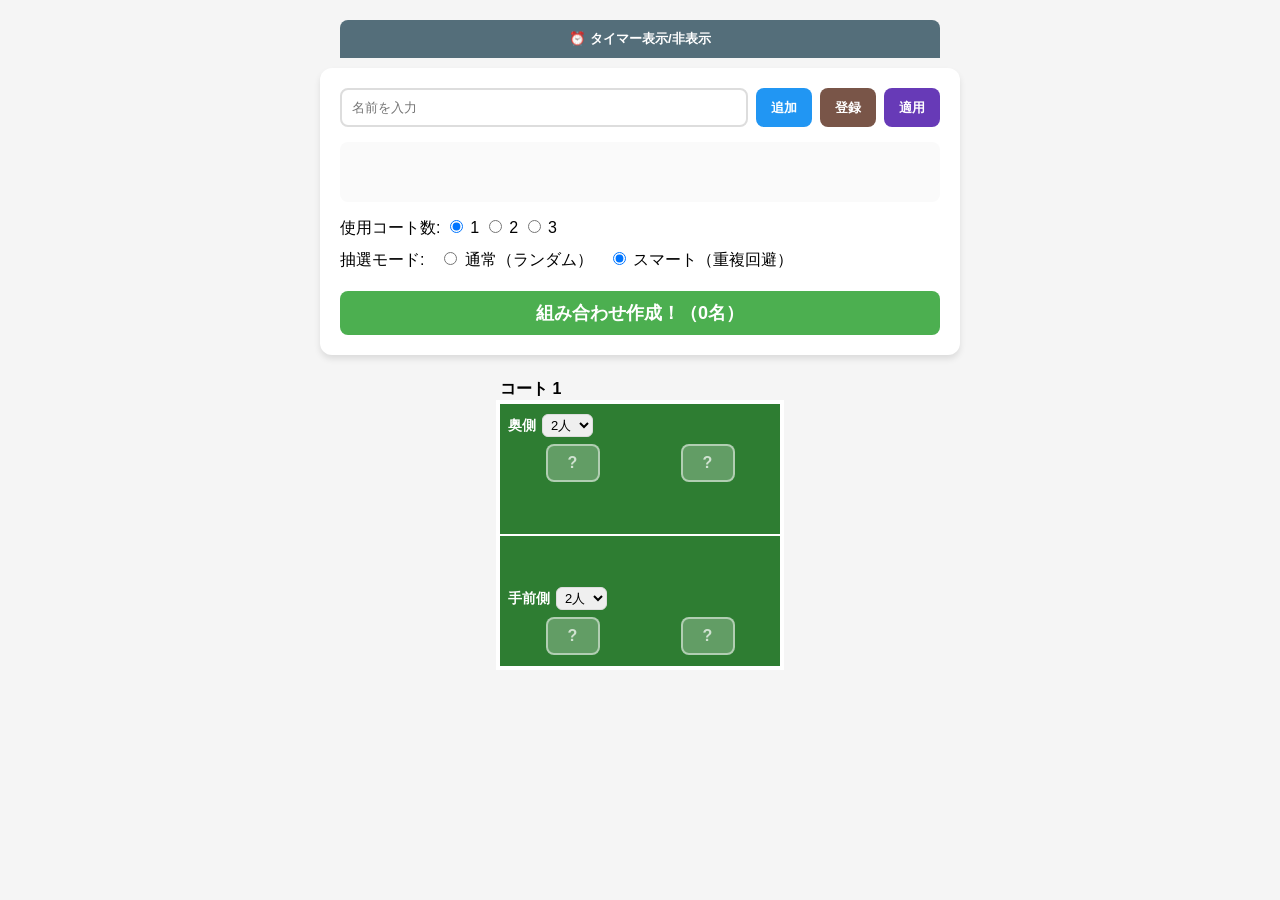
==== index.html @ c97f6c91 "Add per-side player count settings for each court - Courts are always displayed, with a 0–4 player s" ====
<!DOCTYPE html>
<html lang="ja">
<head>
    <meta charset="UTF-8">
    <meta name="viewport" content="width=device-width, initial-scale=1.0">
    <title>Badminton Teamizer</title>
    <link rel="stylesheet" href="main.css">
</head>
<body>

    <div class="menu-container">
        <button class="btn-menu" onclick="toggleTimerView()">⏰ タイマー表示/非表示</button>
        <div id="timerSection" class="timer-section" style="display: none;">
            <div id="timerDisplay" class="timer-display">01:00</div>
            <div class="timer-options">
                <label><input type="radio" name="timePreset" value="60" checked onchange="updateTimerSetting()"> 1分</label>
                <label><input type="radio" name="timePreset" value="180" onchange="updateTimerSetting()"> 3分</label>
                <label><input type="radio" name="timePreset" value="300" onchange="updateTimerSetting()"> 5分</label>
                <label><input type="radio" name="timePreset" value="custom" onchange="updateTimerSetting()"> カスタム</label>
                <input type="number" id="customMin" value="10" min="1" max="99" oninput="updateTimerSetting()" style="display:none; width: 50px;">
            </div>
            <div class="timer-controls">
                <button id="startBtn" class="btn-start" onclick="toggleTimer()">スタート</button>
                <button class="btn-reset" onclick="resetTimer()">リセット</button>
            </div>
        </div>
    </div>

    <div class="config-section">
        <div class="input-group">
            <input type="text" id="nameInput" placeholder="名前を入力" onkeypress="if(event.key==='Enter') addMember()">
            <button class="btn-add" onclick="addMember()">追加</button>
            <button class="btn-register" onclick="registerBaseMembers()">登録</button>
            <button class="btn-apply" onclick="applyBaseMembers()">適用</button>
        </div>
        <div id="memberList" class="member-list"></div>
        <div class="court-selection">
            <span>使用コート数:</span>
            <label><input type="radio" name="courtCount" value="1" checked onchange="onCourtCountChange()"> 1</label>
            <label><input type="radio" name="courtCount" value="2" onchange="onCourtCountChange()"> 2</label>
            <label><input type="radio" name="courtCount" value="3" onchange="onCourtCountChange()"> 3</label>
        </div>
        <div class="mode-selection">
            <span>抽選モード:</span>
            <label><input type="radio" name="drawMode" value="normal"> 通常（ランダム）</label>
            <label><input type="radio" name="drawMode" value="smart" checked> スマート（重複回避）</label>
        </div>
        <button id="drawBtn" class="btn-draw" onclick="drawMatches()">組み合わせ作成！（0名）</button>
        <div id="drawError" class="error-text" style="display:none;"></div>
    </div>

    <div id="instruction" class="info-text" style="display:none;">
        <strong>入れ替えモード:</strong> メンバーをタップして選択、2人目をタップで入れ替え。
    </div>

    <div id="courtsContainer" class="courts-container"></div>

    <div class="waiting-room" id="waitingRoom" style="display:none;">
        <h3>待機メンバー</h3>
        <div id="waitingList" class="member-list"></div>
    </div>

    <script src="script.js"></script>
</body>
</html>
---- main.css ----
:root {
    --court-green: #2e7d32;
    --court-line: #ffffff;
    --accent-color: #ff9800;
    --primary-color: #2196f3;
}

body {
    font-family: 'Helvetica Neue', Arial, "Hiragino Kaku Gothic ProN", "Hiragino Sans", Meiryo, sans-serif;
    background-color: #f5f5f5;
    margin: 0;
    padding: 20px;
    display: flex;
    flex-direction: column;
    align-items: center;
}

/* メニュー・タイマー関連 */
.menu-container {
    width: 100%;
    max-width: 600px;
    margin-bottom: 10px;
    text-align: center;
}

.btn-menu {
    background-color: #546e7a;
    color: white;
    width: 100%;
    padding: 10px;
    border-radius: 8px 8px 0 0;
}

.timer-section {
    background: #333;
    color: white;
    padding: 20px;
    border-radius: 0 0 12px 12px;
    margin-bottom: 20px;
}

.timer-display {
    font-size: 48px;
    font-family: monospace;
    color: #00e676;
    margin-bottom: 10px;
}

/* 追加: モード選択のスタイル */
.mode-selection {
    margin: 10px 0;
    display: flex;
    gap: 15px;
    align-items: center;
}

.mode-selection label {
    cursor: pointer;
}

.error-text {
    margin-top: 10px;
    padding: 10px;
    background: #ffebee;
    color: #c62828;
    border-left: 5px solid #c62828;
    border-radius: 8px;
    font-weight: bold;
}

/* 設定セクション */
.config-section {
    background: white;
    padding: 20px;
    border-radius: 12px;
    box-shadow: 0 4px 6px rgba(0,0,0,0.1);
    width: 100%;
    max-width: 600px;
    margin-bottom: 20px;
}

.input-group {
    display: flex;
    gap: 8px;
    margin-bottom: 15px;
    flex-wrap: wrap;
}

input[type="text"] {
    flex-grow: 1;
    padding: 10px;
    border: 2px solid #ddd;
    border-radius: 8px;
}

button {
    padding: 10px 15px;
    border: none;
    border-radius: 8px;
    cursor: pointer;
    font-weight: bold;
    transition: 0.2s;
}

.btn-add { background-color: var(--primary-color); color: white; }
.btn-register { background-color: #795548; color: white; }
.btn-apply { background-color: #673ab7; color: white; }
.btn-draw { background-color: #4caf50; color: white; width: 100%; font-size: 18px; margin-top: 10px; }

.member-list {
    display: flex;
    flex-wrap: wrap;
    gap: 8px;
    margin: 15px 0;
    min-height: 40px;
    padding: 10px;
    background: #fafafa;
    border-radius: 8px;
}

.member-chip {
    background: white;
    padding: 8px 15px;
    border-radius: 8px;
    border: 2px solid #ddd;
    font-weight: bold;
}

.member-chip.selected {
    background: var(--accent-color);
    color: white;
    border-color: #e65100;
    animation: pulse 1s infinite;
}

@keyframes pulse {
    0% { transform: scale(1); }
    50% { transform: scale(1.05); }
    100% { transform: scale(1); }
}

/* コート表示 */
.courts-container {
    display: flex;
    flex-wrap: wrap;
    gap: 20px;
    justify-content: center;
    width: 100%;
}

.court-wrapper {
    background: var(--court-green);
    width: 280px;
    min-height: 250px;
    border: 4px solid var(--court-line);
    position: relative;
    display: flex;
    flex-direction: column;
    justify-content: space-between;
    padding: 6px 0;
    margin-top: 25px;
}

/* コートの片側（奥側 / 手前側）: 人数セレクトと選手枠 */
.court-side {
    display: flex;
    flex-direction: column;
    gap: 6px;
    padding: 4px 8px;
}

.court-side-header {
    display: flex;
    align-items: center;
    gap: 6px;
    color: var(--court-line);
    font-size: 0.85em;
    font-weight: bold;
}

.court-side-header select {
    padding: 2px 4px;
    border: 1px solid #ddd;
    border-radius: 6px;
    font-size: 13px;
}

.member-chip.empty {
    background: rgba(255,255,255,0.25);
    border-color: rgba(255,255,255,0.5);
    color: rgba(255,255,255,0.7);
    min-width: 20px;
    text-align: center;
}

.court-label {
    position: absolute;
    top: -25px;
    left: 0;
    font-weight: bold;
}

.net-line { height: 2px; background: var(--court-line); width: 100%; }
.player-slot { display: flex; flex-wrap: wrap; justify-content: space-around; gap: 6px; width: 100%; min-height: 40px; align-items: center; }

.waiting-room {
    margin-top: 30px;
    width: 100%;
    max-width: 600px;
    background: white;
    padding: 15px;
    border-radius: 12px;
}

.info-text {
    font-size: 0.9em;
    background: #fff3e0;
    padding: 10px;
    border-radius: 8px;
    border-left: 5px solid var(--accent-color);
    margin-bottom: 15px;
}
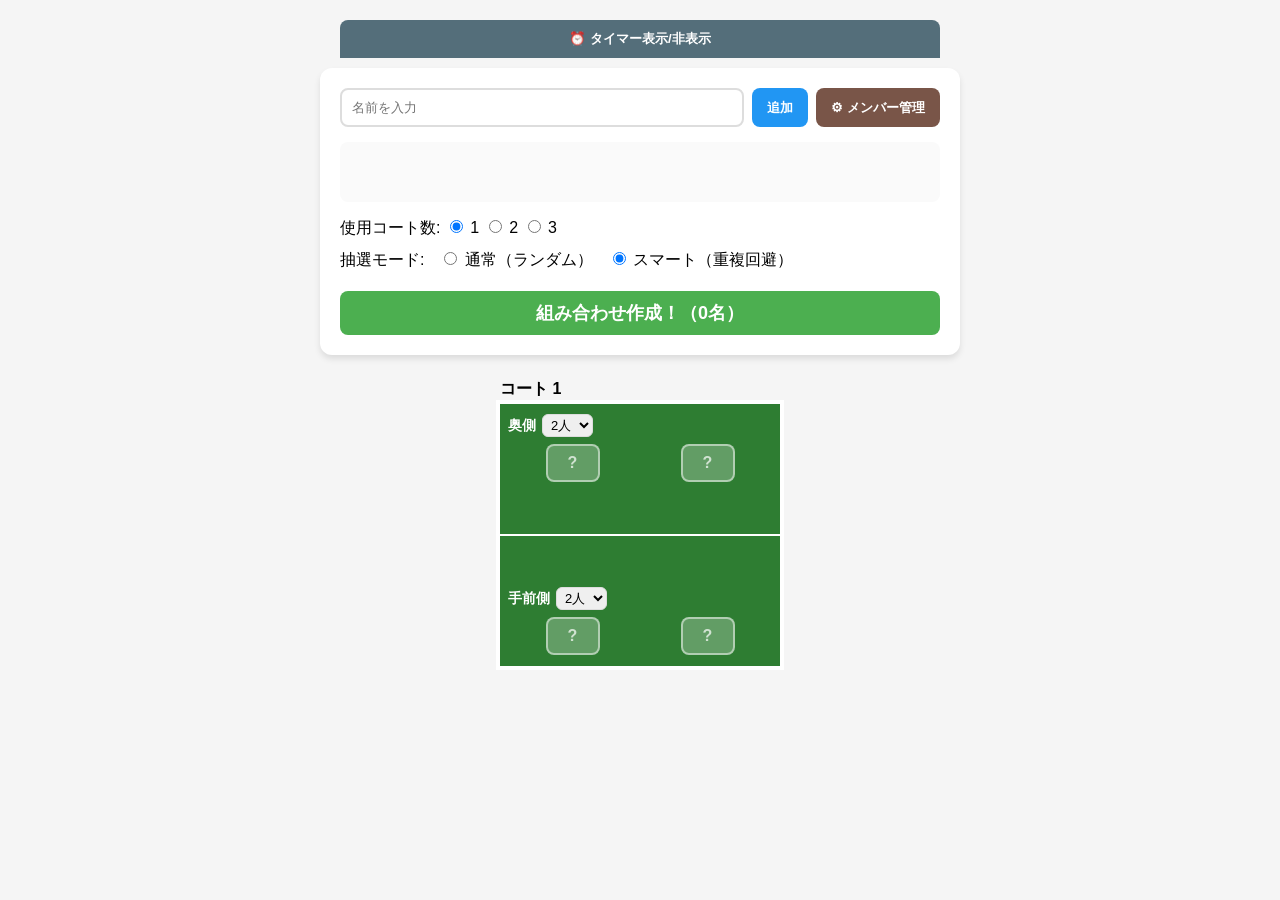
==== commit 5a6c4953: "Add member management panel with presets, history, stats and CSV import - New "メンバー管理" overlay panel" ====
--- a/index.html
+++ b/index.html
@@ -30,8 +30,7 @@
         <div class="input-group">
             <input type="text" id="nameInput" placeholder="名前を入力" onkeypress="if(event.key==='Enter') addMember()">
             <button class="btn-add" onclick="addMember()">追加</button>
-            <button class="btn-register" onclick="registerBaseMembers()">登録</button>
-            <button class="btn-apply" onclick="applyBaseMembers()">適用</button>
+            <button class="btn-manage" onclick="toggleManagePanel(true)">⚙ メンバー管理</button>
         </div>
         <div id="memberList" class="member-list"></div>
         <div class="court-selection">
@@ -60,6 +59,72 @@
         <div id="waitingList" class="member-list"></div>
     </div>
 
+    <div id="manageOverlay" class="overlay" style="display:none;" onclick="if(event.target === this) toggleManagePanel(false)">
+        <div class="panel">
+            <div class="panel-header">
+                <h2>メンバー管理</h2>
+                <button class="btn-close" onclick="toggleManagePanel(false)">✕</button>
+            </div>
+            <div class="panel-body">
+                <details class="panel-section" open>
+                    <summary>現在のメンバー（<span id="panelCurrentCount">0</span>名）</summary>
+                    <p class="info-text">タップすると今日のメンバーから外します。</p>
+                    <div id="panelCurrentList" class="member-list"></div>
+                </details>
+
+                <details class="panel-section">
+                    <summary>プリセット（<span id="panelPresetCount">0</span>件）</summary>
+                    <p class="info-text">よく使うメンバー表に名前を付けて保存しておけます。</p>
+                    <div class="preset-create">
+                        <input type="text" id="presetNameInput" placeholder="プリセット名（例: 水曜メンバー）">
+                        <button class="btn-add" onclick="savePreset()">現在のメンバーを保存</button>
+                    </div>
+                    <div id="presetList" class="preset-list"></div>
+                </details>
+
+                <details class="panel-section">
+                    <summary>CSVで一括登録</summary>
+                    <p class="info-text">名前をカンマまたは改行で区切って貼り付けるか、CSVファイルを読み込みます。</p>
+                    <textarea id="csvInput" class="csv-input" rows="4" placeholder="太郎, 花子, 次郎&#10;三郎"></textarea>
+                    <div class="data-actions">
+                        <button class="btn-add" onclick="importMembersFromText()">貼り付けた内容を追加</button>
+                        <label class="btn-apply file-label">
+                            CSVファイルを読み込む
+                            <input type="file" id="csvFile" accept=".csv,text/csv,text/plain" onchange="importMembersFromFile(event)">
+                        </label>
+                    </div>
+                    <div id="csvResult" class="csv-result"></div>
+                </details>
+
+                <details class="panel-section">
+                    <summary>これまでに使ったメンバー（<span id="panelArchiveCount">0</span>名）</summary>
+                    <p class="info-text">タップすると今日のメンバーに追加します。✕で履歴から削除します。</p>
+                    <div id="archiveList" class="member-list"></div>
+                    <button class="btn-danger" onclick="clearArchive()">今日のメンバー以外を履歴から削除</button>
+                </details>
+
+                <details class="panel-section">
+                    <summary>参加・待機回数</summary>
+                    <p class="info-text">「組み合わせ作成」のたびに記録されます。</p>
+                    <div id="statsTable"></div>
+                    <button class="btn-danger" onclick="resetStats()">回数をリセット</button>
+                </details>
+
+                <details class="panel-section">
+                    <summary>データ管理</summary>
+                    <p class="info-text">メンバー・プリセット・コート設定・記録をまとめて保存／復元します。</p>
+                    <div class="data-actions">
+                        <button class="btn-add" onclick="exportData()">バックアップを書き出す</button>
+                        <label class="btn-apply file-label">
+                            バックアップを読み込む
+                            <input type="file" id="importFile" accept="application/json,.json" onchange="importData(event)">
+                        </label>
+                    </div>
+                </details>
+            </div>
+        </div>
+    </div>
+
     <script src="script.js"></script>
 </body>
 </html>
--- a/main.css
+++ b/main.css
@@ -103,8 +103,9 @@
 }
 
 .btn-add { background-color: var(--primary-color); color: white; }
-.btn-register { background-color: #795548; color: white; }
 .btn-apply { background-color: #673ab7; color: white; }
+.btn-manage { background-color: #795548; color: white; }
+.btn-danger { background-color: #c62828; color: white; }
 .btn-draw { background-color: #4caf50; color: white; width: 100%; font-size: 18px; margin-top: 10px; }
 
 .member-list {
@@ -219,4 +220,139 @@
     border-radius: 8px;
     border-left: 5px solid var(--accent-color);
     margin-bottom: 15px;
-}+}
+/* ==========================================
+   メンバー管理パネル
+   ========================================== */
+.overlay {
+    position: fixed;
+    inset: 0;
+    background: rgba(0,0,0,0.5);
+    display: flex;
+    justify-content: center;
+    align-items: center;
+    padding: 20px;
+    overflow: hidden;
+    z-index: 100;
+}
+
+.panel {
+    background: white;
+    border-radius: 12px;
+    width: 100%;
+    max-width: 600px;
+    max-height: 100%;
+    display: flex;
+    flex-direction: column;
+    box-shadow: 0 8px 24px rgba(0,0,0,0.3);
+}
+
+.panel-header {
+    display: flex;
+    align-items: center;
+    justify-content: space-between;
+    padding: 15px 20px;
+    border-bottom: 2px solid #eee;
+    background: white;
+    border-radius: 12px 12px 0 0;
+    flex-shrink: 0;
+}
+
+.panel-header h2 { margin: 0; font-size: 1.2em; }
+
+.btn-close {
+    background: none;
+    font-size: 1.2em;
+    color: #666;
+    padding: 4px 10px;
+}
+
+.panel-body {
+    padding: 10px 20px 20px;
+    overflow-y: auto;
+    -webkit-overflow-scrolling: touch;
+}
+
+.panel-section {
+    border-bottom: 1px solid #eee;
+    padding: 12px 0;
+}
+
+.panel-section summary {
+    cursor: pointer;
+    font-weight: bold;
+    padding: 6px 0;
+}
+
+.panel-section .info-text { margin-top: 10px; }
+
+.preset-create {
+    display: flex;
+    gap: 8px;
+    flex-wrap: wrap;
+    margin-bottom: 10px;
+}
+
+.preset-list { display: flex; flex-direction: column; gap: 8px; }
+
+.preset-row {
+    display: flex;
+    align-items: center;
+    gap: 8px;
+    flex-wrap: wrap;
+    padding: 10px;
+    background: #fafafa;
+    border-radius: 8px;
+}
+
+.preset-name { font-weight: bold; flex-grow: 1; }
+.preset-row button { padding: 6px 10px; font-size: 0.85em; }
+
+.empty-note { color: #888; font-size: 0.9em; padding: 6px 0; }
+
+.csv-input {
+    width: 100%;
+    box-sizing: border-box;
+    padding: 10px;
+    border: 2px solid #ddd;
+    border-radius: 8px;
+    font-family: inherit;
+    margin-bottom: 10px;
+}
+
+.csv-result { font-size: 0.9em; margin-top: 10px; color: #2e7d32; }
+
+.data-actions { display: flex; gap: 8px; flex-wrap: wrap; }
+
+.file-label {
+    display: inline-block;
+    padding: 10px 15px;
+    border-radius: 8px;
+    cursor: pointer;
+    font-weight: bold;
+    font-size: 14px;
+}
+
+.file-label input[type="file"] { display: none; }
+
+.archive-chip {
+    display: flex;
+    align-items: center;
+    gap: 6px;
+}
+
+.archive-chip .chip-remove {
+    background: none;
+    color: #c62828;
+    padding: 0 2px;
+    font-size: 0.9em;
+}
+
+.stats-table { width: 100%; border-collapse: collapse; font-size: 0.9em; }
+.stats-table th, .stats-table td {
+    padding: 6px 8px;
+    border-bottom: 1px solid #eee;
+    text-align: left;
+}
+.stats-table th { color: #666; }
+.stats-table td:not(:first-child) { text-align: right; }
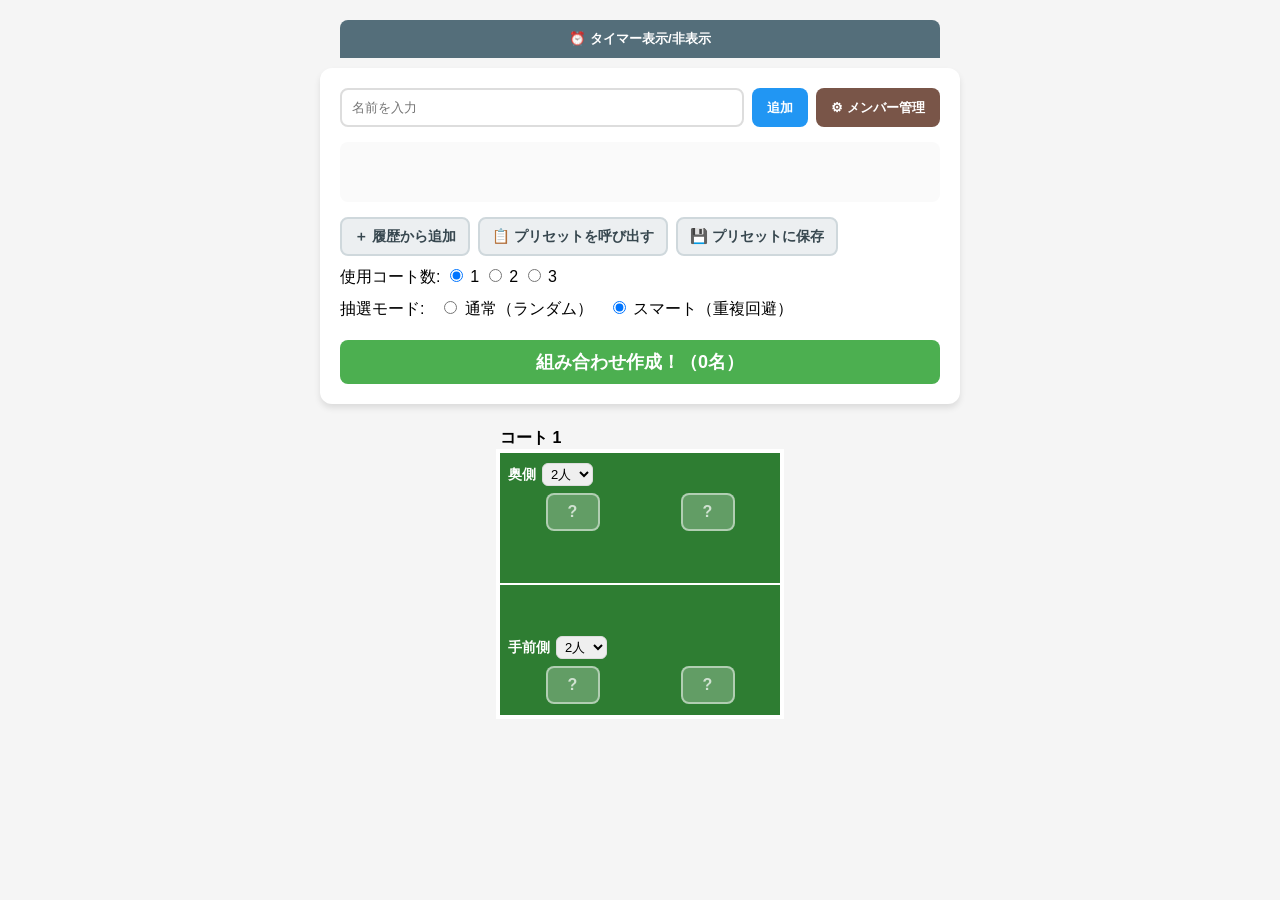
==== commit c942c1e1: "Add quick dialogs for presets and member history - Save current members as a preset, pick a preset, " ====
--- a/index.html
+++ b/index.html
@@ -33,6 +33,11 @@
             <button class="btn-manage" onclick="toggleManagePanel(true)">⚙ メンバー管理</button>
         </div>
         <div id="memberList" class="member-list"></div>
+        <div class="quick-actions">
+            <button class="btn-quick" onclick="openArchivePickDialog()">＋ 履歴から追加</button>
+            <button class="btn-quick" onclick="openPresetPickDialog()">📋 プリセットを呼び出す</button>
+            <button class="btn-quick" onclick="openPresetSaveDialog()">💾 プリセットに保存</button>
+        </div>
         <div class="court-selection">
             <span>使用コート数:</span>
             <label><input type="radio" name="courtCount" value="1" checked onchange="onCourtCountChange()"> 1</label>
@@ -82,49 +87,41 @@
                     <div id="presetList" class="preset-list"></div>
                 </details>
 
-                <details class="panel-section">
-                    <summary>CSVで一括登録</summary>
-                    <p class="info-text">名前をカンマまたは改行で区切って貼り付けるか、CSVファイルを読み込みます。</p>
-                    <textarea id="csvInput" class="csv-input" rows="4" placeholder="太郎, 花子, 次郎&#10;三郎"></textarea>
-                    <div class="data-actions">
-                        <button class="btn-add" onclick="importMembersFromText()">貼り付けた内容を追加</button>
-                        <label class="btn-apply file-label">
-                            CSVファイルを読み込む
-                            <input type="file" id="csvFile" accept=".csv,text/csv,text/plain" onchange="importMembersFromFile(event)">
-                        </label>
-                    </div>
-                    <div id="csvResult" class="csv-result"></div>
-                </details>
-
-                <details class="panel-section">
-                    <summary>これまでに使ったメンバー（<span id="panelArchiveCount">0</span>名）</summary>
-                    <p class="info-text">タップすると今日のメンバーに追加します。✕で履歴から削除します。</p>
-                    <div id="archiveList" class="member-list"></div>
-                    <button class="btn-danger" onclick="clearArchive()">今日のメンバー以外を履歴から削除</button>
-                </details>
-
-                <details class="panel-section">
-                    <summary>参加・待機回数</summary>
-                    <p class="info-text">「組み合わせ作成」のたびに記録されます。</p>
-                    <div id="statsTable"></div>
-                    <button class="btn-danger" onclick="resetStats()">回数をリセット</button>
-                </details>
-
-                <details class="panel-section">
-                    <summary>データ管理</summary>
-                    <p class="info-text">メンバー・プリセット・コート設定・記録をまとめて保存／復元します。</p>
-                    <div class="data-actions">
-                        <button class="btn-add" onclick="exportData()">バックアップを書き出す</button>
-                        <label class="btn-apply file-label">
-                            バックアップを読み込む
-                            <input type="file" id="importFile" accept="application/json,.json" onchange="importData(event)">
-                        </label>
-                    </div>
-                </details>
+                <a class="btn-page-link" href="manage.html">メンバー設定ページを開く →</a>
             </div>
         </div>
     </div>
 
+    <dialog id="presetSaveDialog" class="mini-dialog">
+        <h3>プリセットに保存</h3>
+        <p class="dialog-note">現在のメンバー<strong><span id="dlgSaveCount">0</span>名</strong>を保存します。</p>
+        <input type="text" id="dlgPresetName" placeholder="プリセット名（例: 水曜メンバー）" onkeypress="if(event.key==='Enter') confirmPresetSave()">
+        <div class="dialog-actions">
+            <button class="btn-cancel" onclick="closeDialog('presetSaveDialog')">キャンセル</button>
+            <button class="btn-add" onclick="confirmPresetSave()">保存</button>
+        </div>
+    </dialog>
+
+    <dialog id="presetPickDialog" class="mini-dialog">
+        <h3>プリセットを呼び出す</h3>
+        <p class="dialog-note">選ぶと今日のメンバーが置き換わります。</p>
+        <div id="dlgPresetList" class="dialog-list"></div>
+        <div class="dialog-actions">
+            <button class="btn-cancel" onclick="closeDialog('presetPickDialog')">閉じる</button>
+        </div>
+    </dialog>
+
+    <dialog id="archivePickDialog" class="mini-dialog">
+        <h3>履歴から追加</h3>
+        <p class="dialog-note">追加したい人をタップして選んでください。</p>
+        <div id="dlgArchiveList" class="member-list"></div>
+        <div class="dialog-actions">
+            <button class="btn-cancel" onclick="closeDialog('archivePickDialog')">キャンセル</button>
+            <button class="btn-add" onclick="confirmArchivePick()"><span id="dlgArchiveCount">0</span>名を追加</button>
+        </div>
+    </dialog>
+
+    <script src="data.js"></script>
     <script src="script.js"></script>
 </body>
 </html>
--- a/main.css
+++ b/main.css
@@ -356,3 +356,128 @@
 }
 .stats-table th { color: #666; }
 .stats-table td:not(:first-child) { text-align: right; }
+
+/* ==========================================
+   メンバー設定ページ (manage.html)
+   ========================================== */
+.page-container {
+    width: 100%;
+    max-width: 600px;
+    background: white;
+    border-radius: 12px;
+    box-shadow: 0 4px 6px rgba(0,0,0,0.1);
+}
+
+.page-header {
+    padding: 15px 20px;
+    border-bottom: 2px solid #eee;
+}
+
+.page-header h1 {
+    font-size: 1.3em;
+    margin: 10px 0 0;
+}
+
+.btn-back {
+    display: inline-block;
+    color: var(--primary-color);
+    font-weight: bold;
+    text-decoration: none;
+}
+
+.page-body { padding: 10px 20px 20px; }
+
+.btn-page-link {
+    display: block;
+    margin-top: 15px;
+    padding: 12px;
+    background-color: #546e7a;
+    color: white;
+    text-align: center;
+    text-decoration: none;
+    border-radius: 8px;
+    font-weight: bold;
+}
+
+/* ==========================================
+   クイック操作と簡易ダイアログ
+   ========================================== */
+.quick-actions {
+    display: flex;
+    gap: 8px;
+    flex-wrap: wrap;
+    margin-bottom: 10px;
+}
+
+.btn-quick {
+    background: #eceff1;
+    color: #37474f;
+    border: 2px solid #cfd8dc;
+    font-size: 0.9em;
+    padding: 8px 12px;
+}
+
+.mini-dialog {
+    border: none;
+    border-radius: 12px;
+    padding: 20px;
+    width: 90%;
+    max-width: 420px;
+    box-shadow: 0 8px 24px rgba(0,0,0,0.3);
+}
+
+.mini-dialog::backdrop { background: rgba(0,0,0,0.5); }
+
+.mini-dialog h3 { margin: 0 0 6px; }
+
+.dialog-note {
+    margin: 0 0 12px;
+    font-size: 0.9em;
+    color: #666;
+}
+
+.mini-dialog input[type="text"] {
+    width: 100%;
+    box-sizing: border-box;
+    margin-bottom: 15px;
+}
+
+.dialog-list {
+    display: flex;
+    flex-direction: column;
+    gap: 8px;
+    max-height: 50vh;
+    overflow-y: auto;
+    margin-bottom: 15px;
+}
+
+.dialog-row {
+    display: flex;
+    align-items: center;
+    justify-content: space-between;
+    gap: 10px;
+    width: 100%;
+    padding: 12px;
+    background: #fafafa;
+    border: 2px solid #ddd;
+    text-align: left;
+}
+
+.dialog-row-sub { color: #666; font-weight: normal; font-size: 0.9em; }
+
+.mini-dialog .member-list { max-height: 50vh; overflow-y: auto; }
+
+.member-chip.picked {
+    background: var(--primary-color);
+    color: white;
+    border-color: #1565c0;
+}
+
+.dialog-actions {
+    display: flex;
+    justify-content: flex-end;
+    gap: 8px;
+    flex-wrap: wrap;
+}
+
+.btn-cancel { background: #eceff1; color: #37474f; }
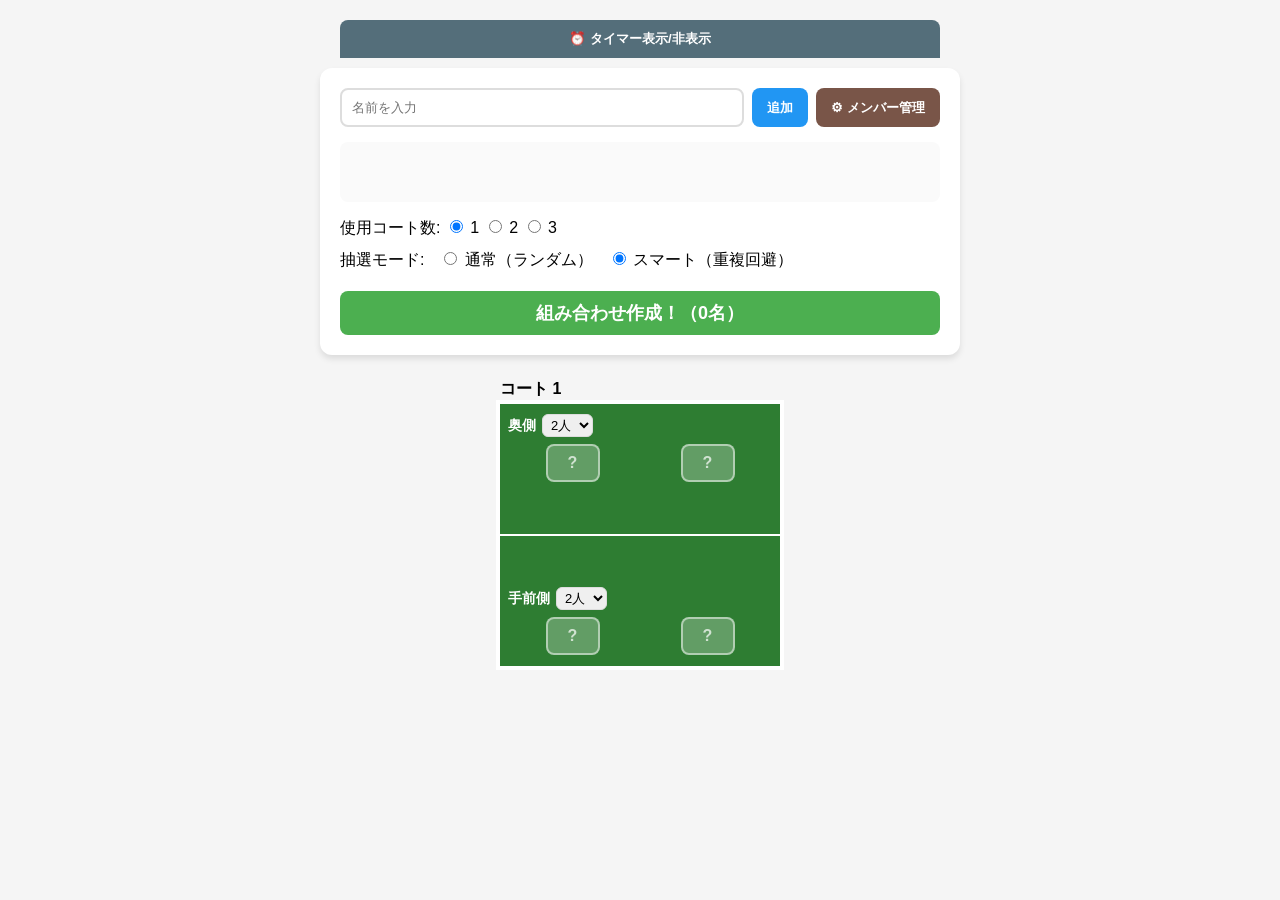
==== commit f9be1a8f: "Move the three quick actions into the member management dialog - The quick actions now live at the t" ====
--- a/index.html
+++ b/index.html
@@ -33,11 +33,6 @@
             <button class="btn-manage" onclick="toggleManagePanel(true)">⚙ メンバー管理</button>
         </div>
         <div id="memberList" class="member-list"></div>
-        <div class="quick-actions">
-            <button class="btn-quick" onclick="openArchivePickDialog()">＋ 履歴から追加</button>
-            <button class="btn-quick" onclick="openPresetPickDialog()">📋 プリセットを呼び出す</button>
-            <button class="btn-quick" onclick="openPresetSaveDialog()">💾 プリセットに保存</button>
-        </div>
         <div class="court-selection">
             <span>使用コート数:</span>
             <label><input type="radio" name="courtCount" value="1" checked onchange="onCourtCountChange()"> 1</label>
@@ -71,6 +66,12 @@
                 <button class="btn-close" onclick="toggleManagePanel(false)">✕</button>
             </div>
             <div class="panel-body">
+                <div class="quick-actions">
+                    <button class="btn-quick" onclick="openArchivePickDialog()">＋ 履歴から追加</button>
+                    <button class="btn-quick" onclick="openPresetPickDialog()">📋 プリセットを呼び出す</button>
+                    <button class="btn-quick" onclick="openPresetSaveDialog()">💾 プリセットに保存</button>
+                </div>
+
                 <details class="panel-section" open>
                     <summary>現在のメンバー（<span id="panelCurrentCount">0</span>名）</summary>
                     <p class="info-text">タップすると今日のメンバーから外します。</p>
@@ -79,11 +80,7 @@
 
                 <details class="panel-section">
                     <summary>プリセット（<span id="panelPresetCount">0</span>件）</summary>
-                    <p class="info-text">よく使うメンバー表に名前を付けて保存しておけます。</p>
-                    <div class="preset-create">
-                        <input type="text" id="presetNameInput" placeholder="プリセット名（例: 水曜メンバー）">
-                        <button class="btn-add" onclick="savePreset()">現在のメンバーを保存</button>
-                    </div>
+                    <p class="info-text">保存したメンバー表の一覧です。上書き・削除はこちらから。</p>
                     <div id="presetList" class="preset-list"></div>
                 </details>
 
--- a/main.css
+++ b/main.css
@@ -285,13 +285,6 @@
 }
 
 .panel-section .info-text { margin-top: 10px; }
-
-.preset-create {
-    display: flex;
-    gap: 8px;
-    flex-wrap: wrap;
-    margin-bottom: 10px;
-}
 
 .preset-list { display: flex; flex-direction: column; gap: 8px; }
 
@@ -406,7 +399,8 @@
     display: flex;
     gap: 8px;
     flex-wrap: wrap;
-    margin-bottom: 10px;
+    padding: 10px 0 14px;
+    border-bottom: 1px solid #eee;
 }
 
 .btn-quick {
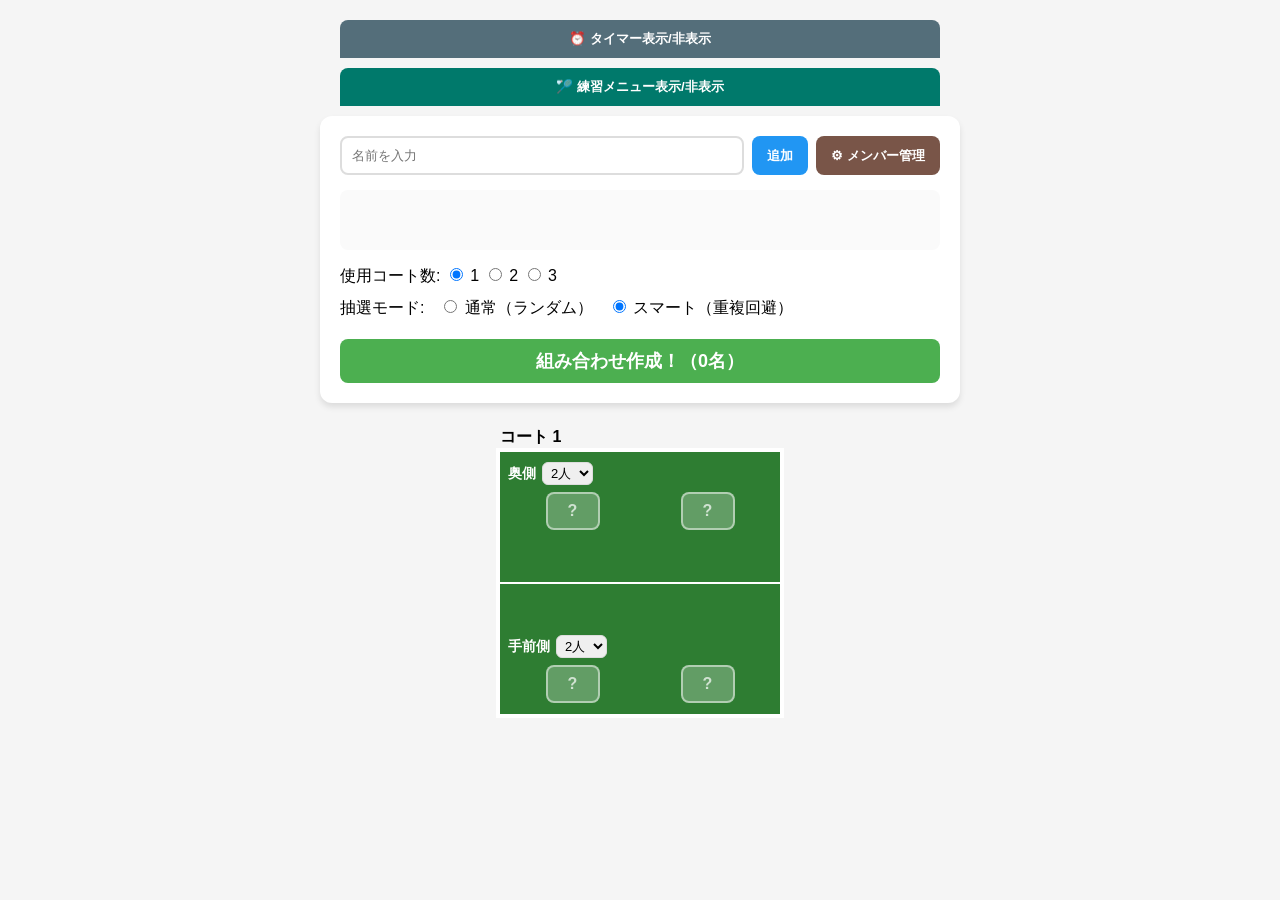
==== commit 78a16dbe: "Add a practice-menu draw that reads menus from Swings - "練習メニュー" section: draw by theme (any of the " ====
--- a/index.html
+++ b/index.html
@@ -23,6 +23,27 @@
                 <button id="startBtn" class="btn-start" onclick="toggleTimer()">スタート</button>
                 <button class="btn-reset" onclick="resetTimer()">リセット</button>
             </div>
+        </div>
+    </div>
+
+    <div class="menu-container">
+        <button class="btn-menu btn-practice" onclick="toggleMenuView()">🏸 練習メニュー表示/非表示</button>
+        <div id="menuSection" class="menu-section" style="display: none;">
+            <div class="menu-options">
+                <span>選び方:</span>
+                <label><input type="radio" name="menuMode" value="theme" onchange="setMenuMode('theme')" checked> テーマで選ぶ</label>
+                <label><input type="radio" name="menuMode" value="next" onchange="setMenuMode('next')"> 次のメニューから</label>
+            </div>
+            <div class="menu-options">
+                <span>単位:</span>
+                <label><input type="radio" name="menuScope" value="all" onchange="setMenuScope('all')" checked> 全体で1つ</label>
+                <label><input type="radio" name="menuScope" value="court" onchange="setMenuScope('court')"> コートごと</label>
+            </div>
+            <div id="menuThemes" class="menu-themes"></div>
+            <p id="menuNextHint" class="menu-hint"></p>
+            <button class="btn-draw" onclick="drawMenu()">メニューを抽選！</button>
+            <div id="menuResults"></div>
+            <p class="menu-status"><span id="menuStatus"></span> <button class="btn-text" onclick="resetDrawnMenus()">今日の記録をリセット</button></p>
         </div>
     </div>
 
@@ -68,7 +89,6 @@
             <div class="panel-body">
                 <div class="quick-actions">
                     <button class="btn-quick" onclick="openArchivePickDialog()">＋ 履歴から追加</button>
-                    <button class="btn-quick" onclick="openPresetPickDialog()">📋 プリセットを呼び出す</button>
                     <button class="btn-quick" onclick="openPresetSaveDialog()">💾 プリセットに保存</button>
                 </div>
 
@@ -99,18 +119,10 @@
         </div>
     </dialog>
 
-    <dialog id="presetPickDialog" class="mini-dialog">
-        <h3>プリセットを呼び出す</h3>
-        <p class="dialog-note">選ぶと今日のメンバーが置き換わります。</p>
-        <div id="dlgPresetList" class="dialog-list"></div>
-        <div class="dialog-actions">
-            <button class="btn-cancel" onclick="closeDialog('presetPickDialog')">閉じる</button>
-        </div>
-    </dialog>
-
     <dialog id="archivePickDialog" class="mini-dialog">
         <h3>履歴から追加</h3>
-        <p class="dialog-note">追加したい人をタップして選んでください。</p>
+        <p class="dialog-note">追加したい人をタップして選んでください。数字は組み合わせに入った回数です。</p>
+        <div id="dlgArchiveSort"></div>
         <div id="dlgArchiveList" class="member-list"></div>
         <div class="dialog-actions">
             <button class="btn-cancel" onclick="closeDialog('archivePickDialog')">キャンセル</button>
@@ -120,5 +132,6 @@
 
     <script src="data.js"></script>
     <script src="script.js"></script>
+    <script src="menu.js"></script>
 </body>
 </html>
--- a/main.css
+++ b/main.css
@@ -341,14 +341,6 @@
     font-size: 0.9em;
 }
 
-.stats-table { width: 100%; border-collapse: collapse; font-size: 0.9em; }
-.stats-table th, .stats-table td {
-    padding: 6px 8px;
-    border-bottom: 1px solid #eee;
-    text-align: left;
-}
-.stats-table th { color: #666; }
-.stats-table td:not(:first-child) { text-align: right; }
 
 /* ==========================================
    メンバー設定ページ (manage.html)
@@ -475,3 +467,71 @@
 }
 
 .btn-cancel { background: #eceff1; color: #37474f; }
+
+/* 並び順の切り替えと、チップ内の回数表示 */
+.sort-control {
+    display: flex;
+    align-items: center;
+    gap: 6px;
+    margin: 10px 0;
+    font-size: 0.9em;
+    color: #666;
+}
+
+.sort-control select {
+    padding: 4px 8px;
+    border: 2px solid #ddd;
+    border-radius: 6px;
+    font-size: 14px;
+}
+
+.member-chip .chip-count {
+    margin-left: 6px;
+    padding: 1px 6px;
+    background: #eceff1;
+    color: #546e7a;
+    border-radius: 10px;
+    font-size: 0.8em;
+}
+
+.member-chip.picked .chip-count {
+    background: rgba(255,255,255,0.3);
+    color: white;
+}
+
+.import-notice {
+    display: block;
+    margin-bottom: 10px;
+    padding: 8px 12px;
+    border-radius: 8px;
+    background: #e6f4f1;
+    color: #0f766e;
+    font-weight: bold;
+}
+
+/* ==========================================
+   練習メニュー
+   ========================================== */
+.menu-container { width: 100%; max-width: 600px; margin-bottom: 10px; }
+.btn-practice { background-color: #00796b; }
+.menu-section { background: white; padding: 15px; border-radius: 0 0 12px 12px; box-shadow: 0 2px 6px rgba(0,0,0,0.08); }
+.menu-options { display: flex; flex-wrap: wrap; gap: 12px; align-items: center; margin-bottom: 8px; font-size: 0.95em; }
+.menu-options label { cursor: pointer; }
+.menu-themes { display: flex; flex-wrap: wrap; gap: 6px; margin: 6px 0; }
+.theme-chip { padding: 4px 10px; border-radius: 16px; border: 1px solid #b2dfdb; background: white; color: #00796b; font-size: 0.85em; }
+.theme-chip.on { background: #00796b; color: white; border-color: #00796b; }
+.menu-hint { font-size: 0.8em; color: #777; margin: 4px 0; }
+.menu-card { border: 1px solid #e0e0e0; border-radius: 10px; padding: 12px; margin-top: 10px; text-align: left; }
+.menu-card-label { font-size: 0.75em; color: #00796b; font-weight: bold; }
+.menu-name { margin: 2px 0 4px; font-size: 1.2em; }
+.menu-meta { font-size: 0.8em; color: #777; margin: 0 0 6px; }
+.menu-summary { margin: 0 0 6px; }
+.menu-note { white-space: pre-wrap; font-size: 0.9em; background: #f5f5f5; padding: 6px 8px; border-radius: 6px; margin: 4px 0; }
+.menu-note-link { display: block; margin: 4px 0; font-size: 0.9em; color: #00796b; word-break: break-all; }
+.menu-note-link.youtube { color: #d32f2f; }
+.menu-note-link.instagram { color: #c2185b; }
+.menu-actions { display: flex; flex-wrap: wrap; gap: 10px; align-items: center; margin-top: 8px; }
+.menu-link { font-size: 0.85em; color: #00796b; }
+.menu-error { color: #d32f2f; margin: 4px 0; }
+.menu-status { font-size: 0.75em; color: #999; margin: 10px 0 0; }
+.btn-text { background: none; border: none; color: #00796b; text-decoration: underline; font-size: 1em; padding: 0; cursor: pointer; }
